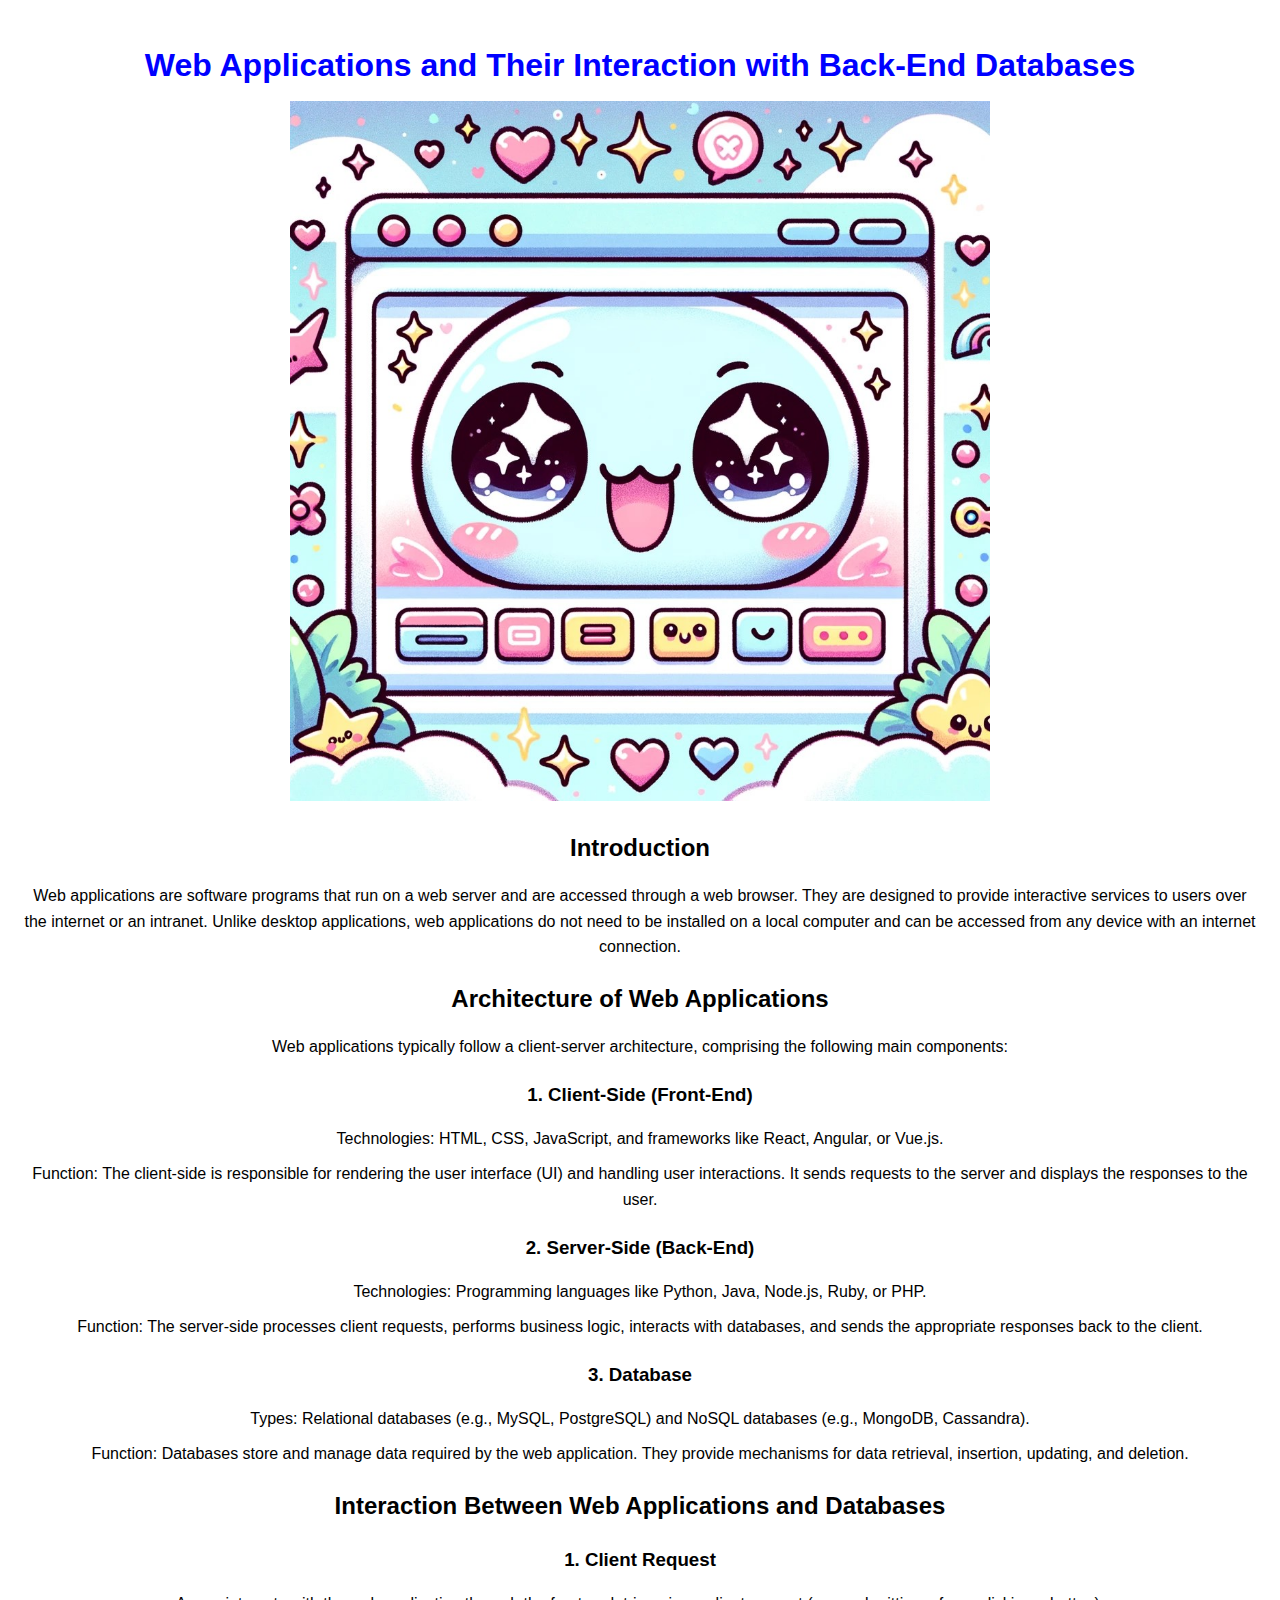
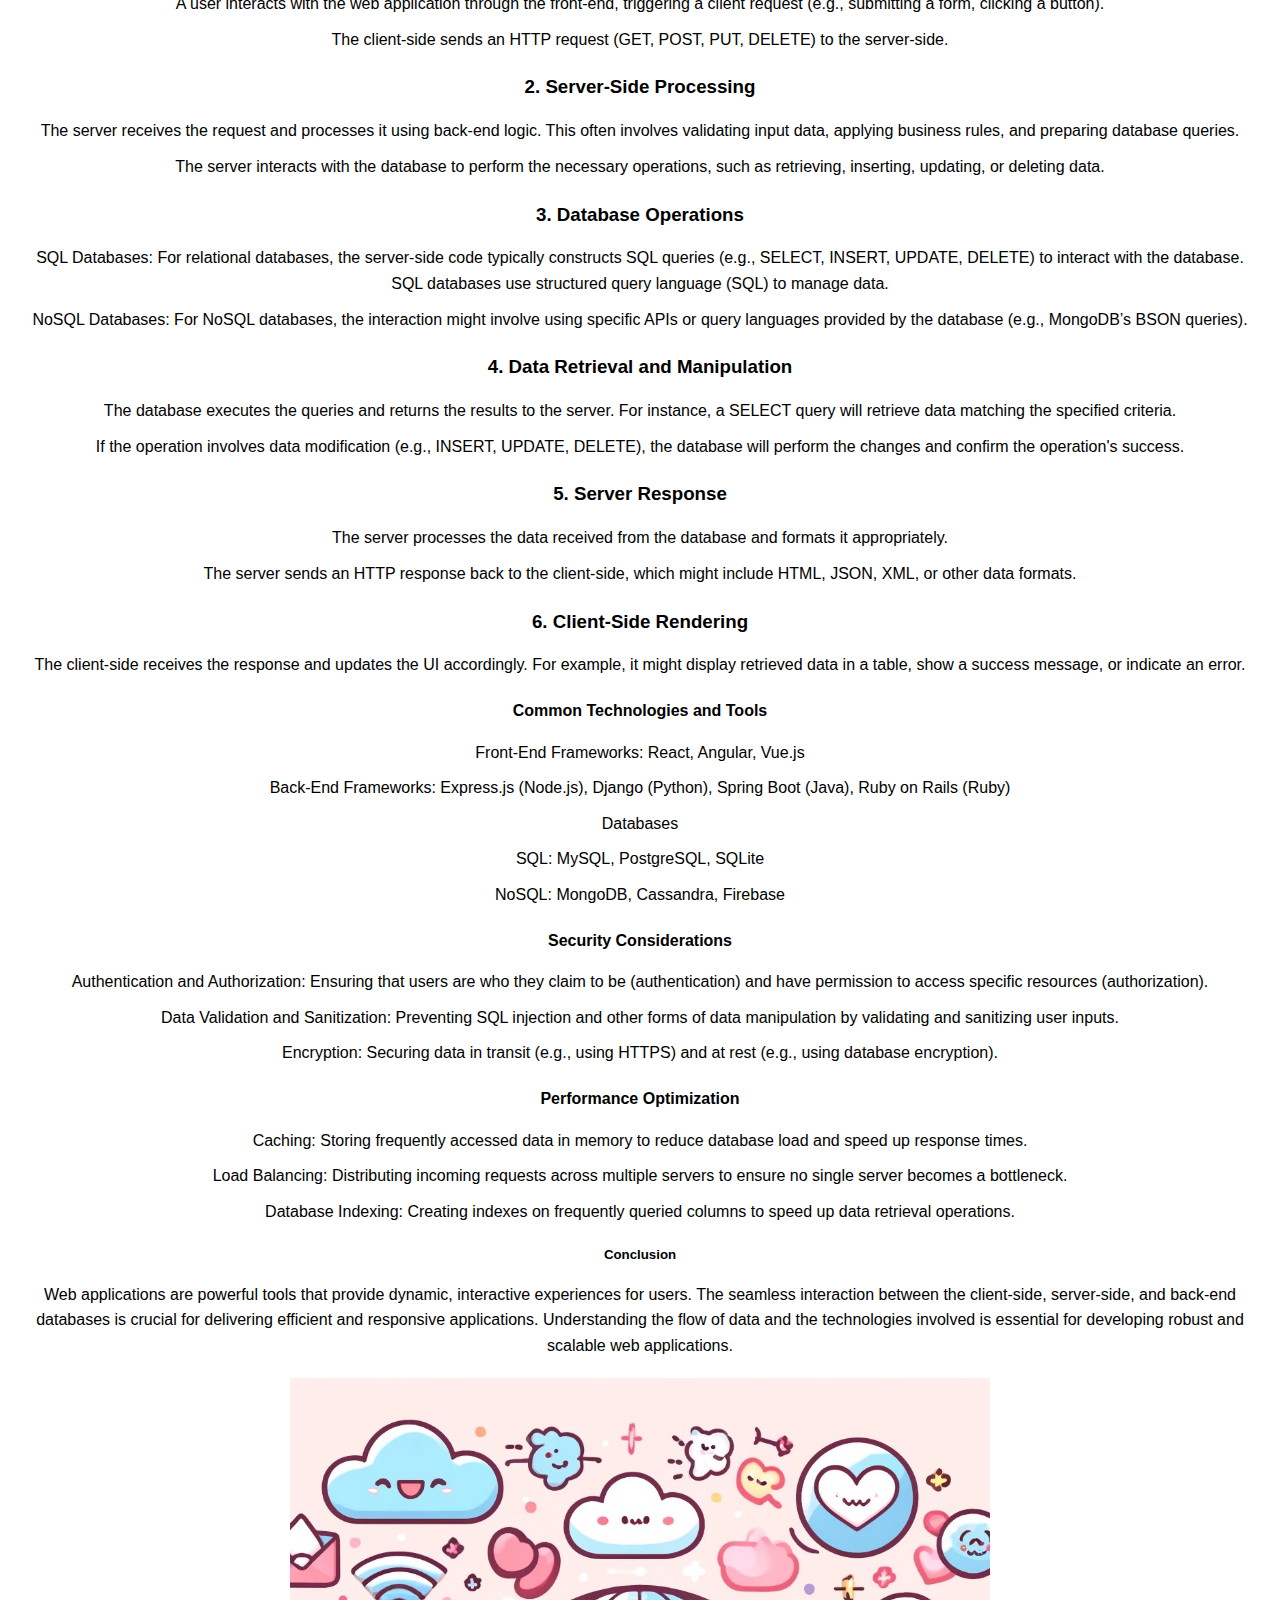
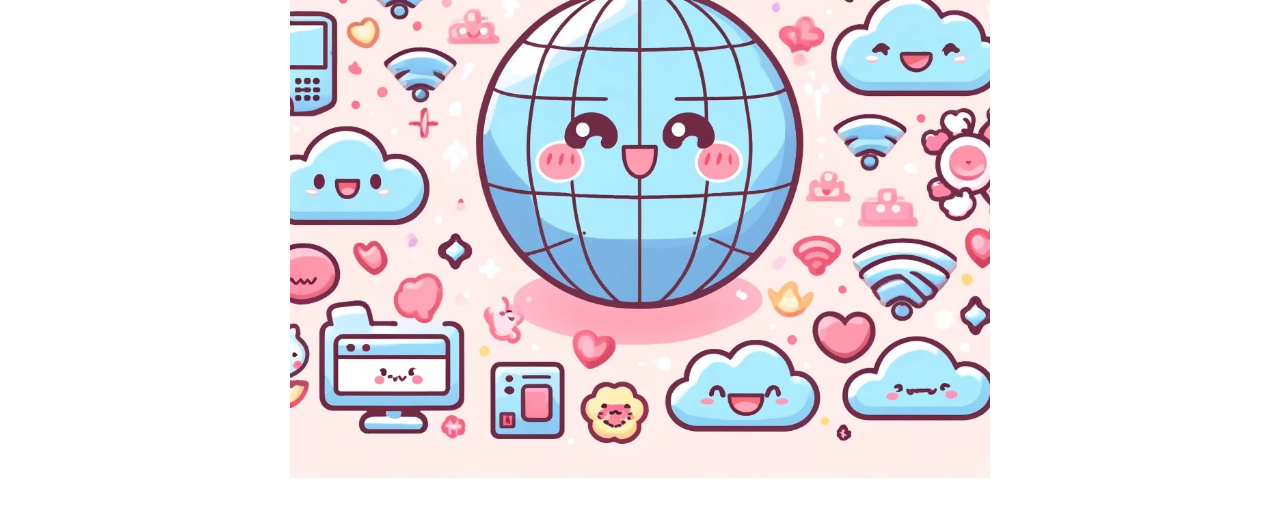
==== index.html @ d362ca99 "Update and rename alexismassign11.html to index.html" ====
<!-- This is Alexis Martinez for Assignment 1.1-->
<!DOCTYPE html>
<html lang="en">
<head> 
    <meta charset="UTF-8">
    <meta name="viewport" content="width=device-width, initial-scale=1.0">
    <link rel="stylesheet" href="alexismcssassign1.css">
    <title>Web Applications and Their Interaction with Back-End Databases</title>
</head>
<body>
    <h1 class="center-text blue-text">
        Web Applications and Their Interaction with Back-End Databases    
    </h1>
    <div class="center">
        <img src="kawaiiwebsite.jpg" alt="web page" width="700">
    </div>
    <div class="center">
        <h2>Introduction</h2>    
        <p>
            Web applications are software programs that run on a web server and are accessed through a web browser. They are designed to provide interactive services to users over the internet or an intranet. Unlike desktop applications, web applications do not need to be installed on a local computer and can be accessed from any device with an internet connection.
        </p>
        <h2>Architecture of Web Applications</h2>
        <p>
            Web applications typically follow a client-server architecture, comprising the following main components:
        </p>
        <h3>1. Client-Side (Front-End)</h3>
        <ul>
            <li>Technologies: HTML, CSS, JavaScript, and frameworks like React, Angular, or Vue.js.</li>
            <li>Function: The client-side is responsible for rendering the user interface (UI) and handling user interactions. It sends requests to the server and displays the responses to the user.</li>
        </ul>
        <h3>2. Server-Side (Back-End)</h3>
        <ul>
            <li>Technologies: Programming languages like Python, Java, Node.js, Ruby, or PHP.</li>
            <li>Function: The server-side processes client requests, performs business logic, interacts with databases, and sends the appropriate responses back to the client.</li>
        </ul>
        <h3>3. Database</h3>
        <ul>
            <li>Types: Relational databases (e.g., MySQL, PostgreSQL) and NoSQL databases (e.g., MongoDB, Cassandra).</li>
            <li>Function: Databases store and manage data required by the web application. They provide mechanisms for data retrieval, insertion, updating, and deletion.</li>
        </ul>
        <h2>Interaction Between Web Applications and Databases</h2>
        <h3>1. Client Request</h3>
        <ul>
            <li>A user interacts with the web application through the front-end, triggering a client request (e.g., submitting a form, clicking a button).</li>
            <li>The client-side sends an HTTP request (GET, POST, PUT, DELETE) to the server-side.</li>
        </ul>
        <h3>2. Server-Side Processing</h3>
        <ul>
            <li>The server receives the request and processes it using back-end logic. This often involves validating input data, applying business rules, and preparing database queries.</li>
            <li>The server interacts with the database to perform the necessary operations, such as retrieving, inserting, updating, or deleting data.</li>
        </ul>
        <h3>3. Database Operations</h3>
        <ul>
            <li>SQL Databases: For relational databases, the server-side code typically constructs SQL queries (e.g., SELECT, INSERT, UPDATE, DELETE) to interact with the database. SQL databases use structured query language (SQL) to manage data.</li>
            <li>NoSQL Databases: For NoSQL databases, the interaction might involve using specific APIs or query languages provided by the database (e.g., MongoDB’s BSON queries).</li>
        </ul>
        <h3>4. Data Retrieval and Manipulation</h3>
        <ul>
            <li>The database executes the queries and returns the results to the server. For instance, a SELECT query will retrieve data matching the specified criteria.</li>
            <li>If the operation involves data modification (e.g., INSERT, UPDATE, DELETE), the database will perform the changes and confirm the operation's success.</li>
        </ul>
        <h3>5. Server Response</h3>
        <ul>
            <li>The server processes the data received from the database and formats it appropriately.</li>
            <li>The server sends an HTTP response back to the client-side, which might include HTML, JSON, XML, or other data formats.</li>
        </ul>
        <h3>6. Client-Side Rendering</h3>
        <ul>
            <li>The client-side receives the response and updates the UI accordingly. For example, it might display retrieved data in a table, show a success message, or indicate an error.</li>
        </ul>
        <h4>Common Technologies and Tools</h4>
        <ul>
            <li>Front-End Frameworks: React, Angular, Vue.js</li>
            <li>Back-End Frameworks: Express.js (Node.js), Django (Python), Spring Boot (Java), Ruby on Rails (Ruby)</li>
            <li>Databases</li>
            <li>SQL: MySQL, PostgreSQL, SQLite</li>
            <li>NoSQL: MongoDB, Cassandra, Firebase</li>
        </ul>
        <h4>Security Considerations</h4>
        <ul>
            <li>Authentication and Authorization: Ensuring that users are who they claim to be (authentication) and have permission to access specific resources (authorization).</li>
            <li>Data Validation and Sanitization: Preventing SQL injection and other forms of data manipulation by validating and sanitizing user inputs.</li>
            <li>Encryption: Securing data in transit (e.g., using HTTPS) and at rest (e.g., using database encryption).</li>
        </ul>
        <h4>Performance Optimization</h4>
        <ul>
            <li>Caching: Storing frequently accessed data in memory to reduce database load and speed up response times.</li>
            <li>Load Balancing: Distributing incoming requests across multiple servers to ensure no single server becomes a bottleneck.</li>
            <li>Database Indexing: Creating indexes on frequently queried columns to speed up data retrieval operations.</li>
        </ul>
        <h5>Conclusion</h5>
        <p>
            Web applications are powerful tools that provide dynamic, interactive experiences for users. The seamless interaction between the client-side, server-side, and back-end databases is crucial for delivering efficient and responsive applications. Understanding the flow of data and the technologies involved is essential for developing robust and scalable web applications.
        </p>
        <img src="kawaiiinternet.jpg" alt="internet" width="700">
    </div>
</body>
</html>
---- alexismcssassign1.css ----
/* Center content */
.center {
    text-align: center;
    margin: auto;
}

/* Blue text color */
.blue-text {
    color: blue;
}

/* Center text alignment */
.center-text {
    text-align: center;
}

/* Add padding and margin for readability */
body {
    font-family: Arial, sans-serif;
    line-height: 1.6;
    padding: 20px;
    margin: 0;
}

/* Style headers */
h1, h2, h3, h4, h5 {
    margin-top: 20px;
    margin-bottom: 10px;
}

/* Style paragraphs */
p {
    margin-bottom: 20px;
}

/* Style lists */
ul {
    list-style-type: none;
    padding-left: 0;
}

ul li {
    margin-bottom: 10px;
}
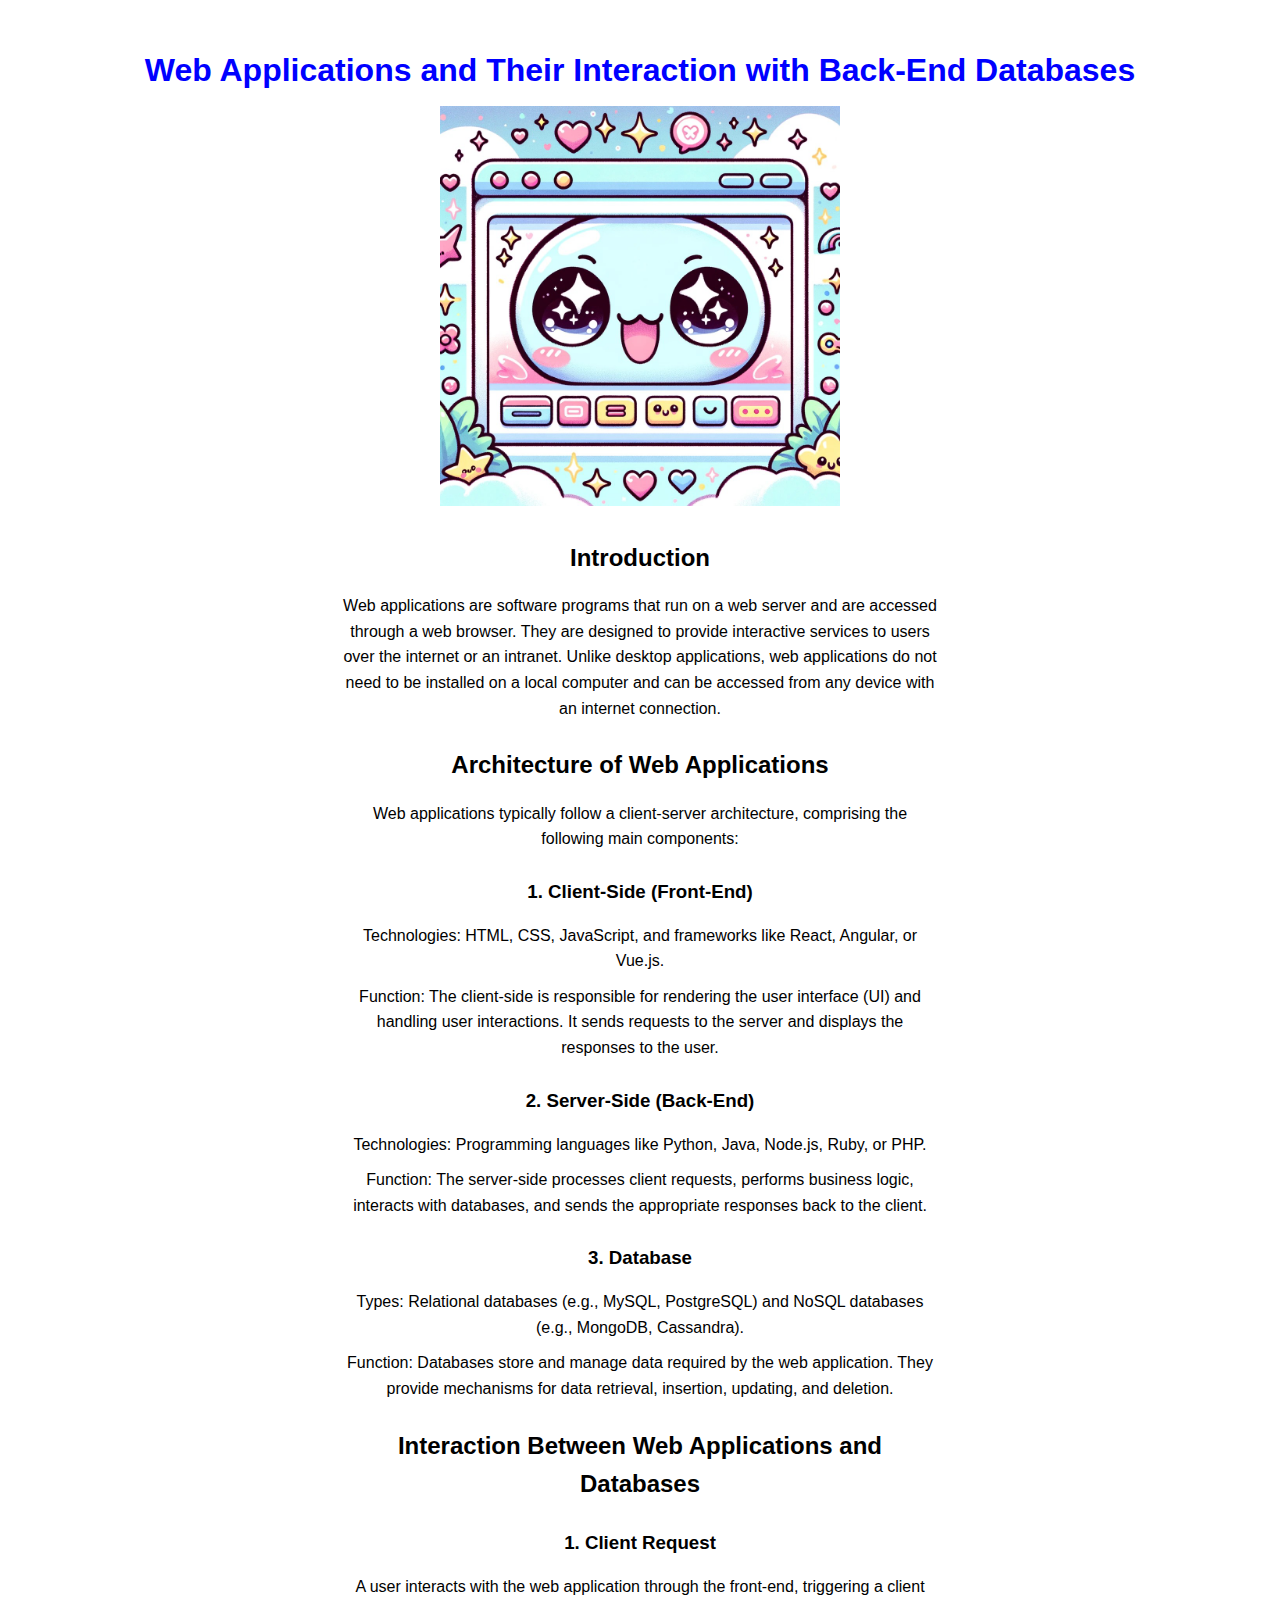
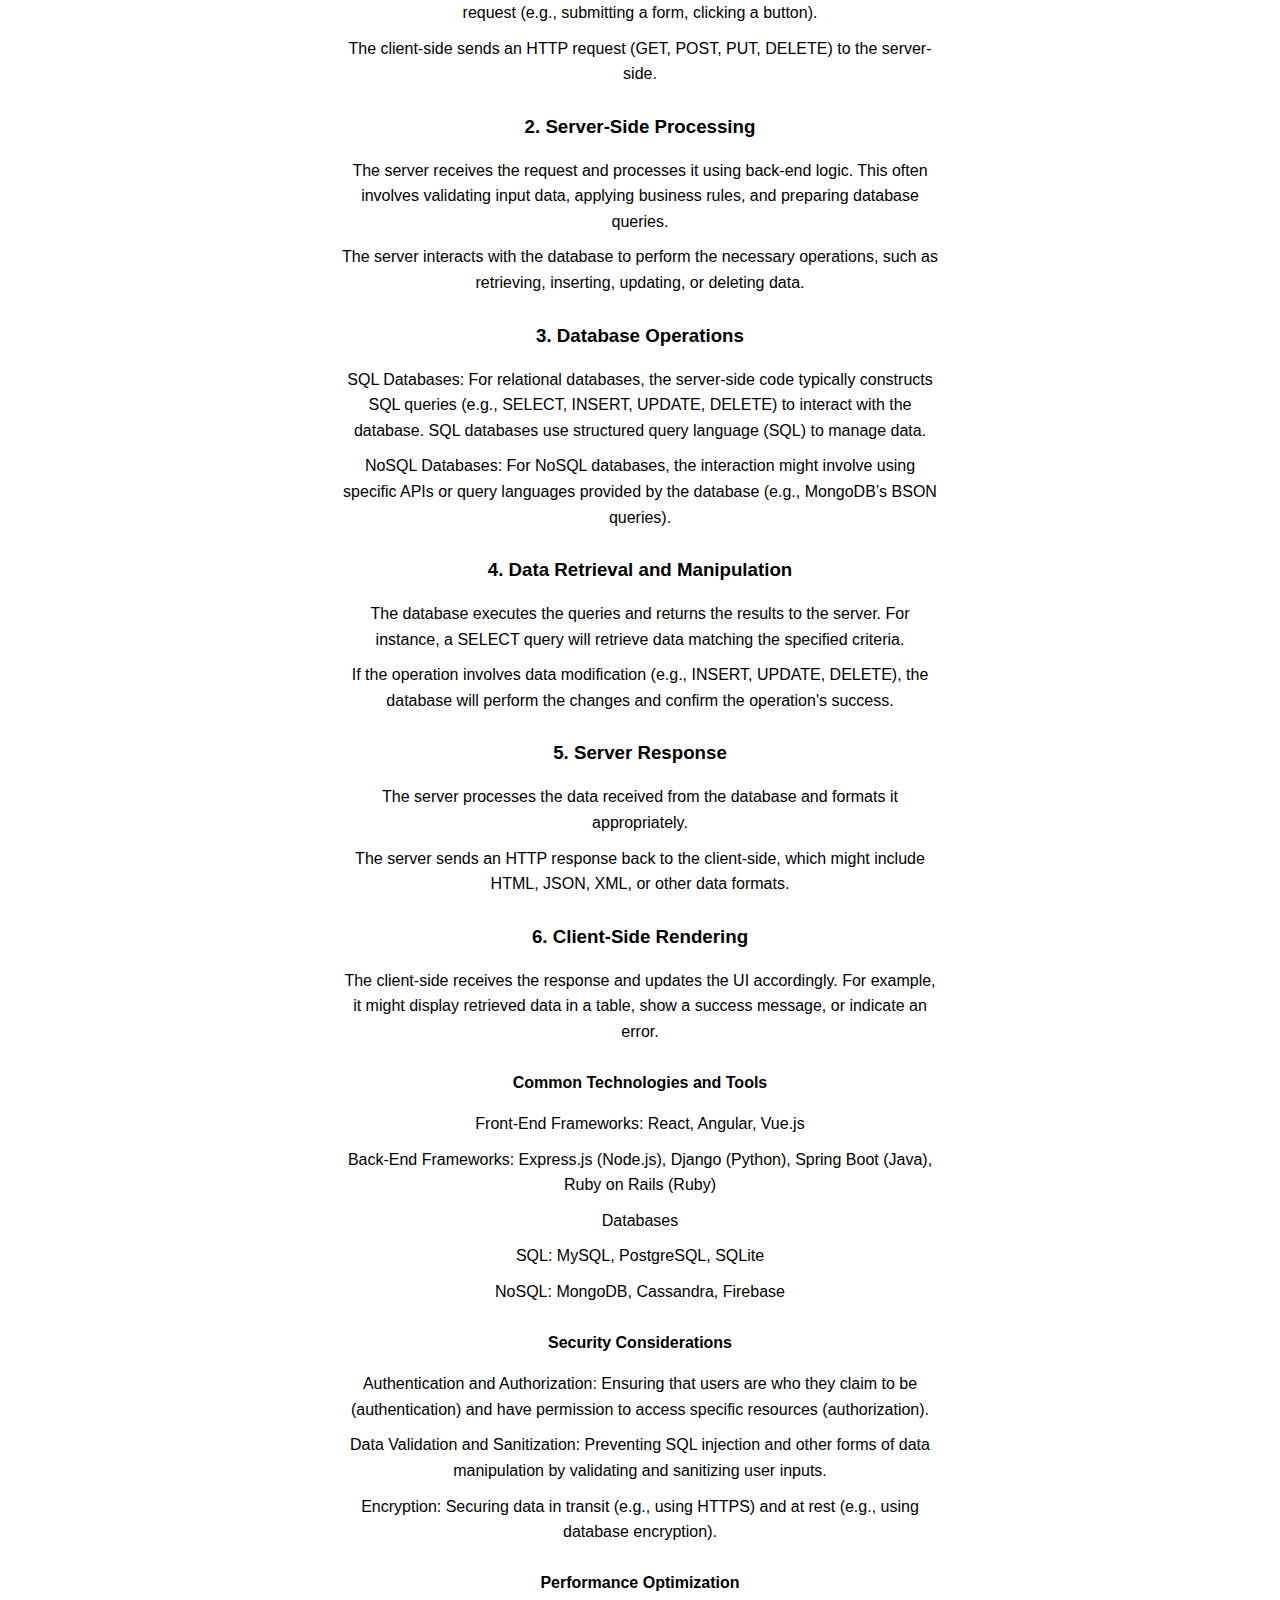
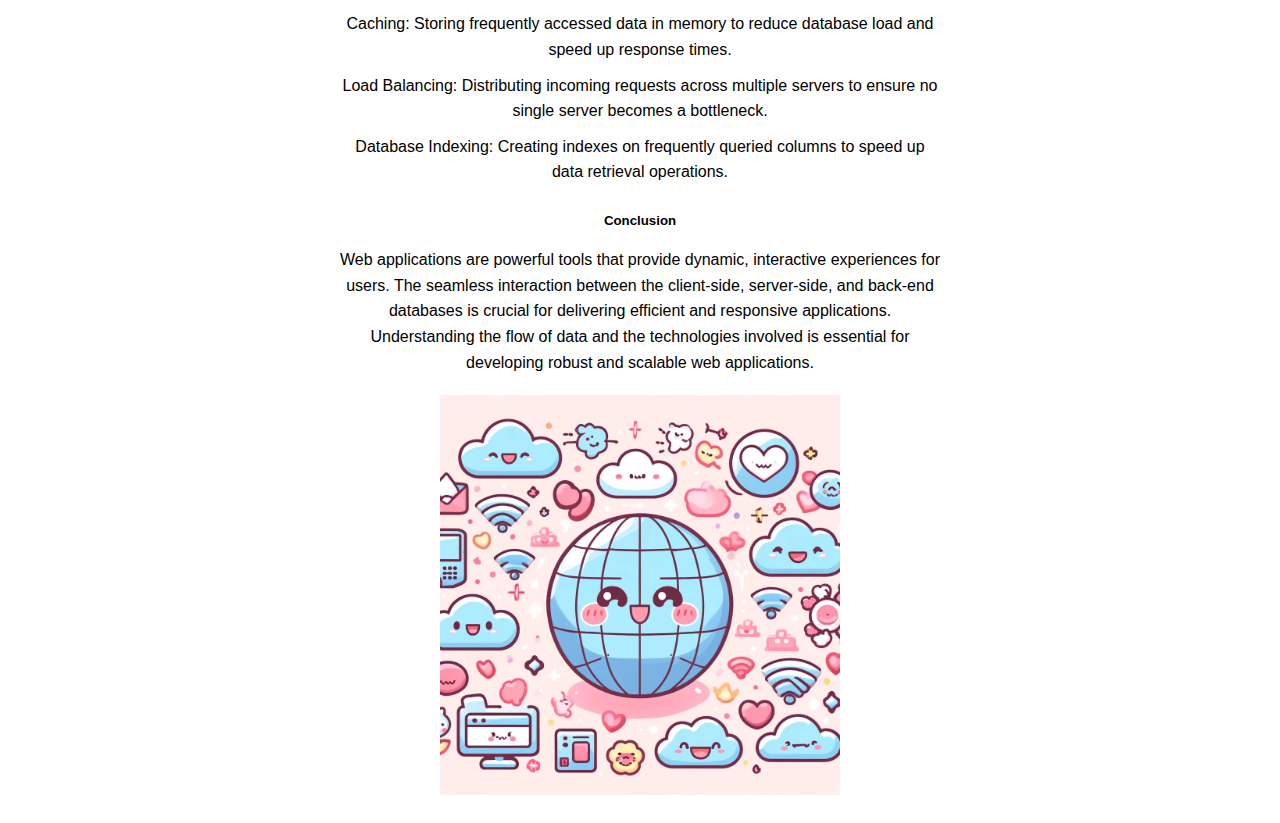
==== commit 63c20ec0: "Update index.html" ====
--- a/index.html
+++ b/index.html
@@ -2,6 +2,7 @@
 <!DOCTYPE html>
 <html lang="en">
 <head> 
+    <!-- Website helpful info-->
     <meta charset="UTF-8">
     <meta name="viewport" content="width=device-width, initial-scale=1.0">
     <link rel="stylesheet" href="alexismcssassign1.css">
@@ -12,9 +13,11 @@
         Web Applications and Their Interaction with Back-End Databases    
     </h1>
     <div class="center">
+        <!-- 1st image-->
         <img src="kawaiiwebsite.jpg" alt="web page" width="700">
     </div>
     <div class="center">
+        <!-- For now I go down in header size to resemble the subsection so I use h2 through h5 and h6 for the conclusion specifically is what I found most fitting.-->
         <h2>Introduction</h2>    
         <p>
             Web applications are software programs that run on a web server and are accessed through a web browser. They are designed to provide interactive services to users over the internet or an intranet. Unlike desktop applications, web applications do not need to be installed on a local computer and can be accessed from any device with an internet connection.
@@ -25,6 +28,7 @@
         </p>
         <h3>1. Client-Side (Front-End)</h3>
         <ul>
+            <!-- I found the ul to li combination most fitting and I copy this style throughout my large list-->
             <li>Technologies: HTML, CSS, JavaScript, and frameworks like React, Angular, or Vue.js.</li>
             <li>Function: The client-side is responsible for rendering the user interface (UI) and handling user interactions. It sends requests to the server and displays the responses to the user.</li>
         </ul>
@@ -92,6 +96,7 @@
         <p>
             Web applications are powerful tools that provide dynamic, interactive experiences for users. The seamless interaction between the client-side, server-side, and back-end databases is crucial for delivering efficient and responsive applications. Understanding the flow of data and the technologies involved is essential for developing robust and scalable web applications.
         </p>
+        <!-- 2nd image-->
         <img src="kawaiiinternet.jpg" alt="internet" width="700">
     </div>
 </body>
--- a/alexismcssassign1.css
+++ b/alexismcssassign1.css
@@ -2,6 +2,7 @@
 .center {
     text-align: center;
     margin: auto;
+    width:clamp(200px,50%,600px);
 }
 
 /* Blue text color */
@@ -24,7 +25,7 @@
 
 /* Style headers */
 h1, h2, h3, h4, h5 {
-    margin-top: 20px;
+    margin-top: 25px;
     margin-bottom: 10px;
 }
 
@@ -38,7 +39,12 @@
     list-style-type: none;
     padding-left: 0;
 }
-
+/* Style lists items */
 ul li {
     margin-bottom: 10px;
 }
+/* Style for images */
+img {
+    width:clamp(400px,50%,1500px);
+
+}
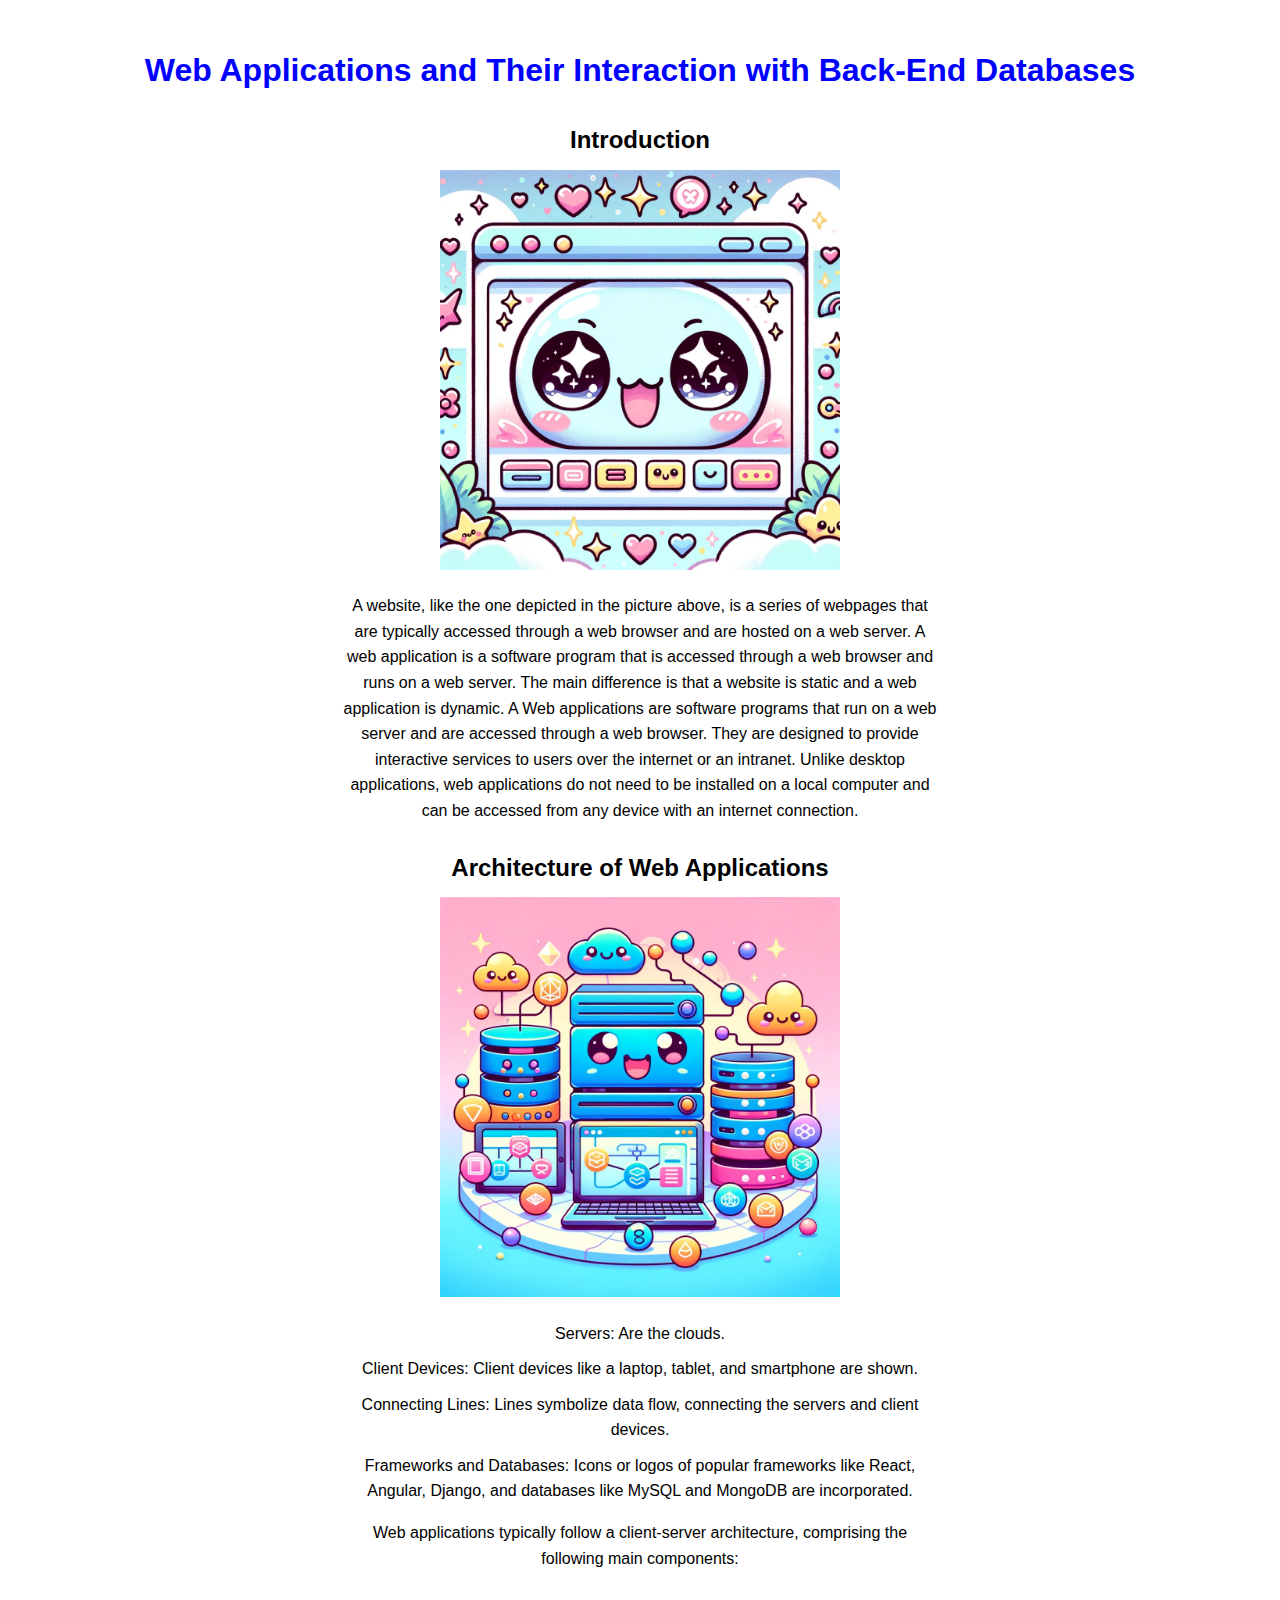
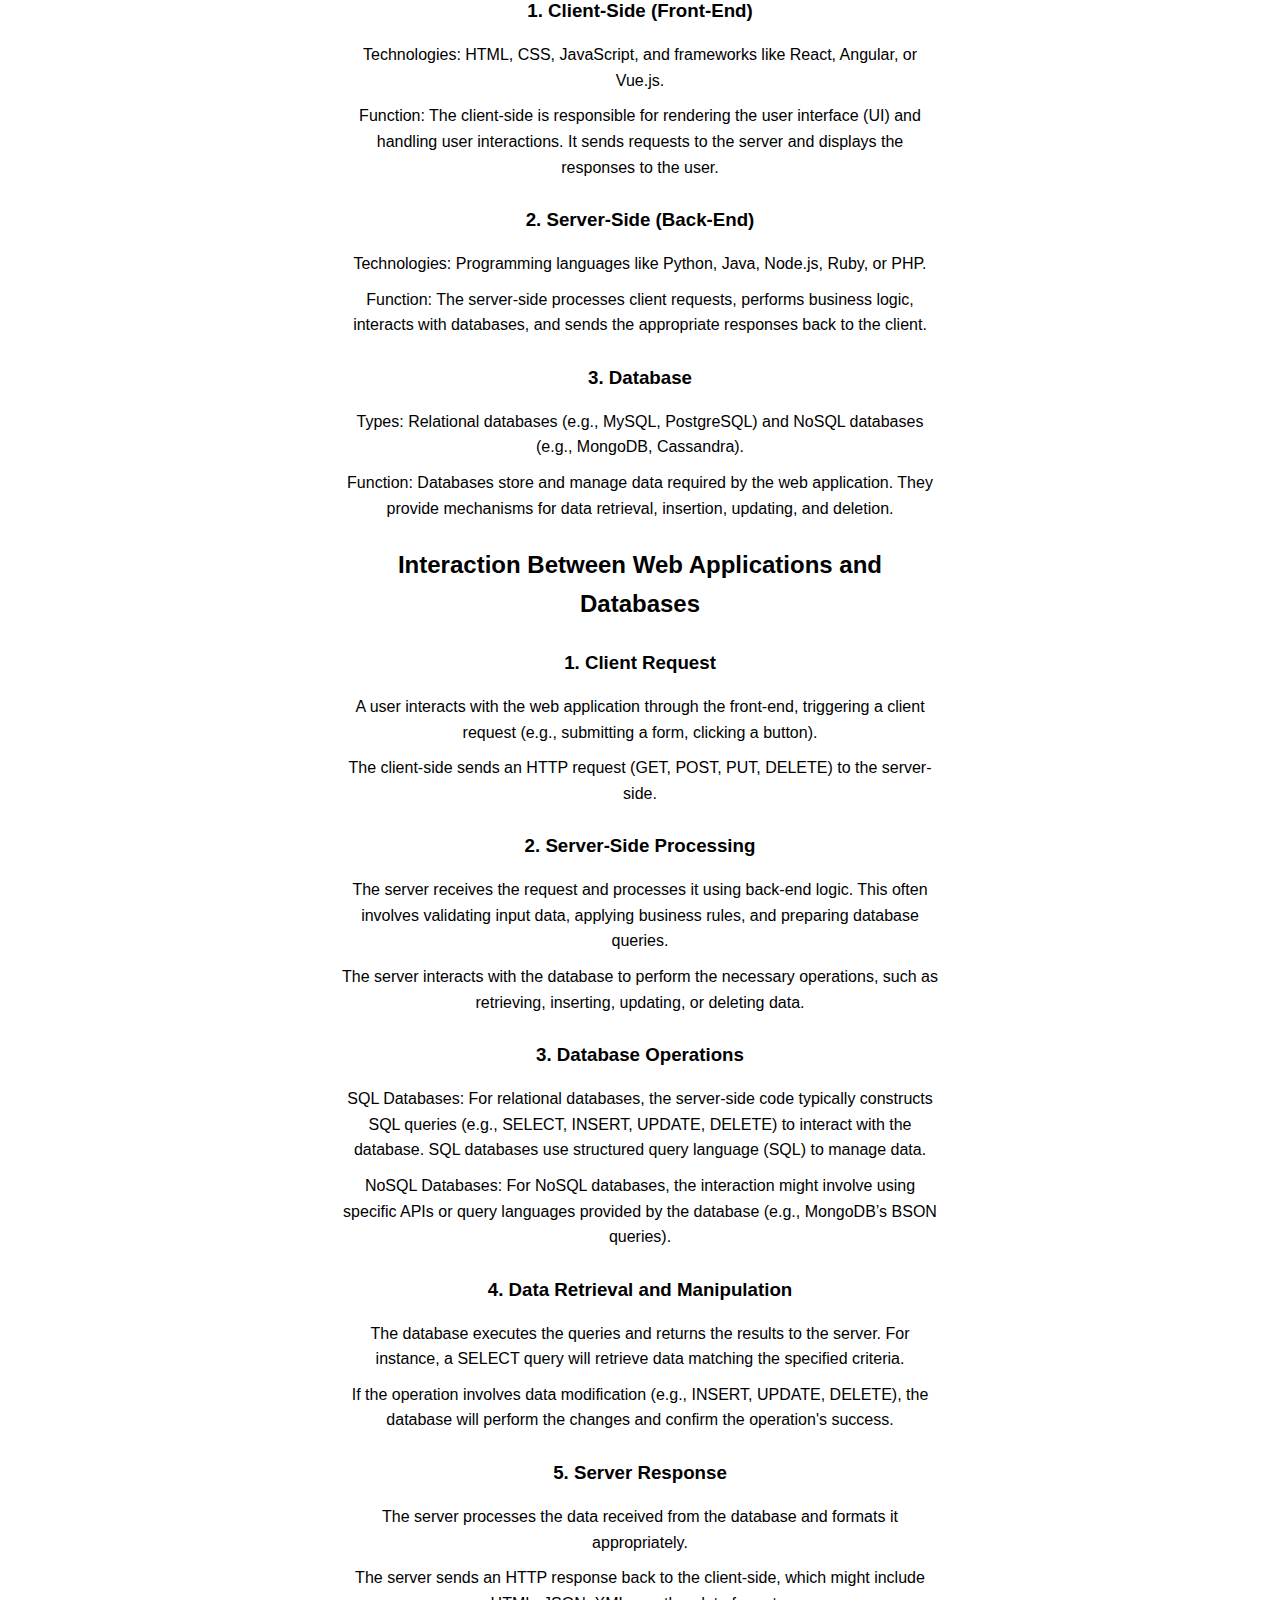
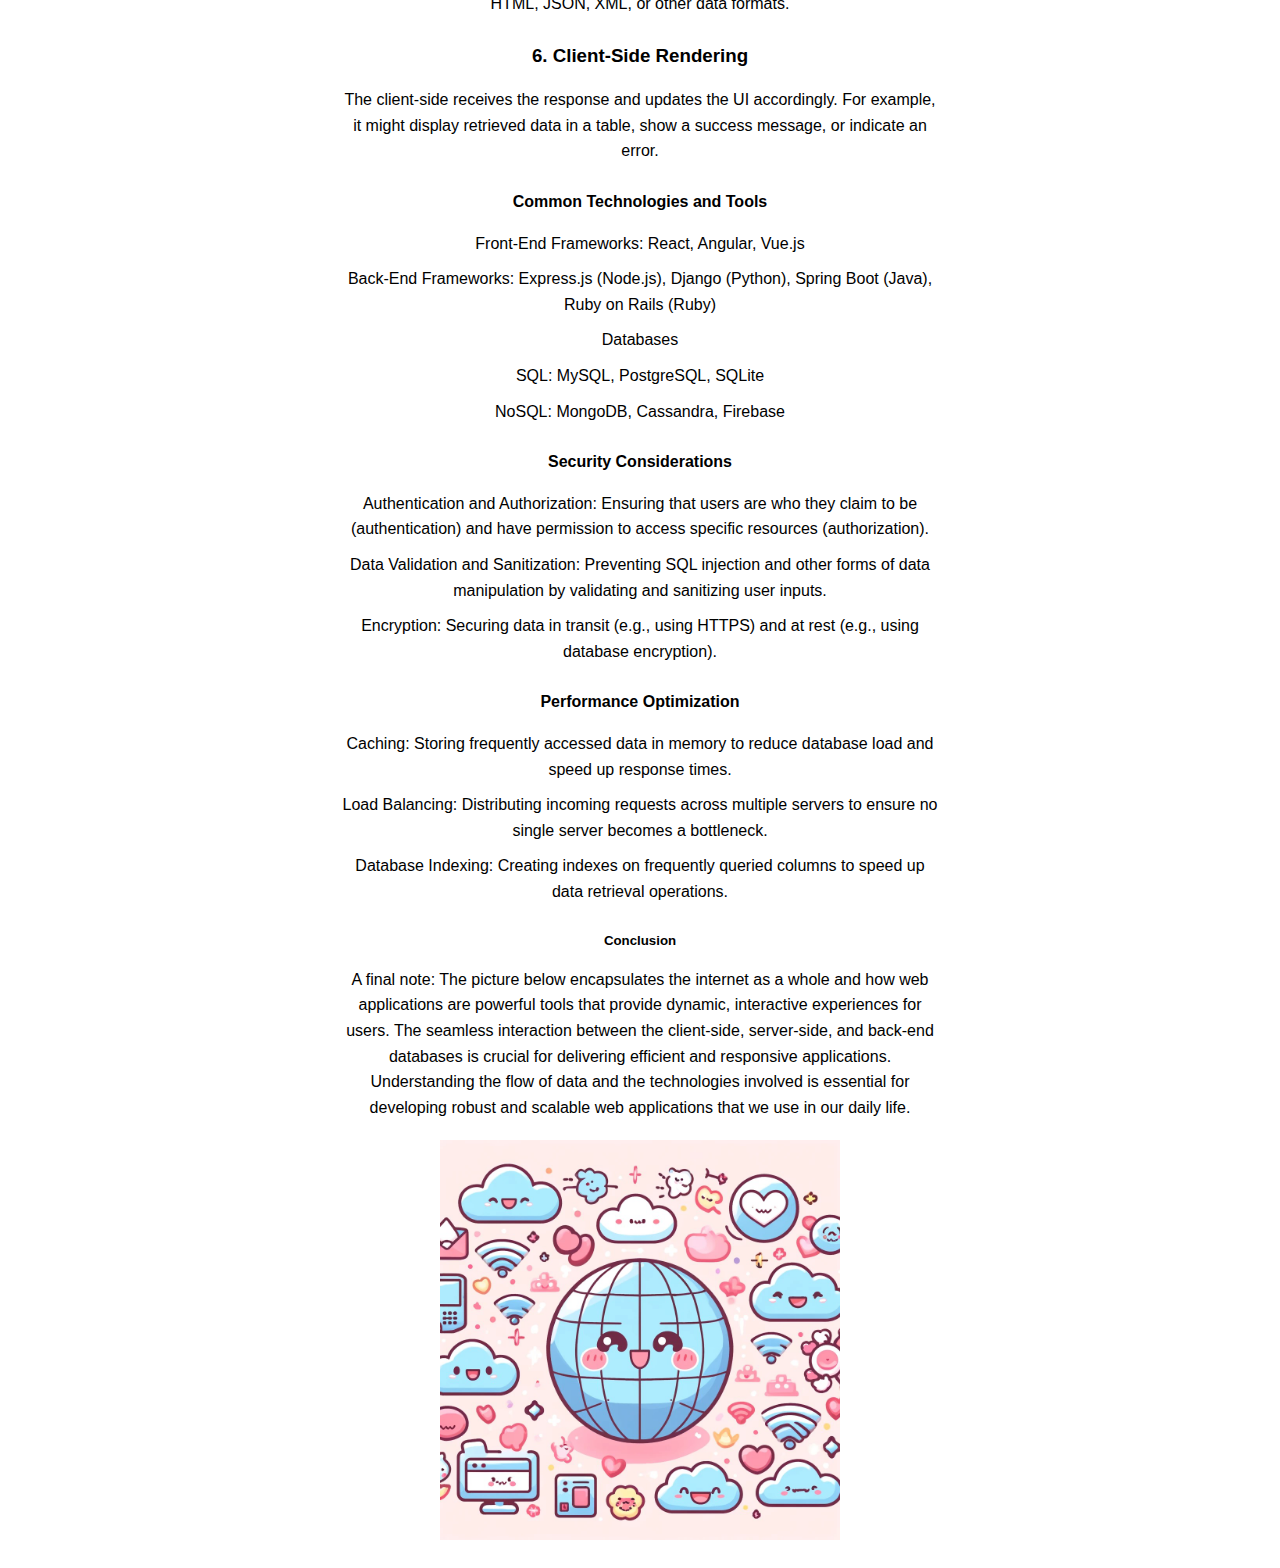
==== commit c91078b5: "Update index.html" ====
--- a/index.html
+++ b/index.html
@@ -13,16 +13,26 @@
         Web Applications and Their Interaction with Back-End Databases    
     </h1>
     <div class="center">
-        <!-- 1st image-->
-        <img src="kawaiiwebsite.jpg" alt="web page" width="700">
     </div>
     <div class="center">
         <!-- For now I go down in header size to resemble the subsection so I use h2 through h5 and h6 for the conclusion specifically is what I found most fitting.-->
-        <h2>Introduction</h2>    
+        <h2>Introduction</h2>
+        <!-- 1st image-->
+        <img src="kawaiiwebsite.jpg" alt="web page" width="700">
         <p>
-            Web applications are software programs that run on a web server and are accessed through a web browser. They are designed to provide interactive services to users over the internet or an intranet. Unlike desktop applications, web applications do not need to be installed on a local computer and can be accessed from any device with an internet connection.
+            A website, like the one depicted in the picture above, is a series of webpages that are typically accessed through a web browser and are hosted on a web server. A web application is a software program that is accessed through a web browser and runs on a web server. The main difference is that a website is static and a web application is dynamic. A Web applications are software programs that run on a web server and are accessed through a web browser. They are designed to provide interactive services to users over the internet or an intranet. Unlike desktop applications, web applications do not need to be installed on a local computer and can be accessed from any device with an internet connection.
         </p>
         <h2>Architecture of Web Applications</h2>
+        <!-- I want a little diagram to display the architecture before we begin covering the detaims-->
+        <!-- 2nd image-->
+
+        <img src="back end description.jpg" alt="back end" width="700">
+        <ul>
+            <li>Servers: Are the clouds.</li>
+            <li>Client Devices: Client devices like a laptop, tablet, and smartphone are shown.</li>
+            <li>Connecting Lines: Lines symbolize data flow, connecting the servers and client devices.</li>
+            <li>Frameworks and Databases: Icons or logos of popular frameworks like React, Angular, Django, and databases like MySQL and MongoDB are incorporated.</li>
+        </ul>
         <p>
             Web applications typically follow a client-server architecture, comprising the following main components:
         </p>
@@ -94,9 +104,9 @@
         </ul>
         <h5>Conclusion</h5>
         <p>
-            Web applications are powerful tools that provide dynamic, interactive experiences for users. The seamless interaction between the client-side, server-side, and back-end databases is crucial for delivering efficient and responsive applications. Understanding the flow of data and the technologies involved is essential for developing robust and scalable web applications.
+            A final note: The picture below encapsulates the internet as a whole and how web applications are powerful tools that provide dynamic, interactive experiences for users. The seamless interaction between the client-side, server-side, and back-end databases is crucial for delivering efficient and responsive applications. Understanding the flow of data and the technologies involved is essential for developing robust and scalable web applications that we use in our daily life.
         </p>
-        <!-- 2nd image-->
+        <!-- 3rd image-->
         <img src="kawaiiinternet.jpg" alt="internet" width="700">
     </div>
 </body>
--- a/alexismcssassign1.css
+++ b/alexismcssassign1.css
@@ -46,5 +46,5 @@
 /* Style for images */
 img {
     width:clamp(400px,50%,1500px);
-
+/* I wanted to keep everything as snug as possible . */
 }
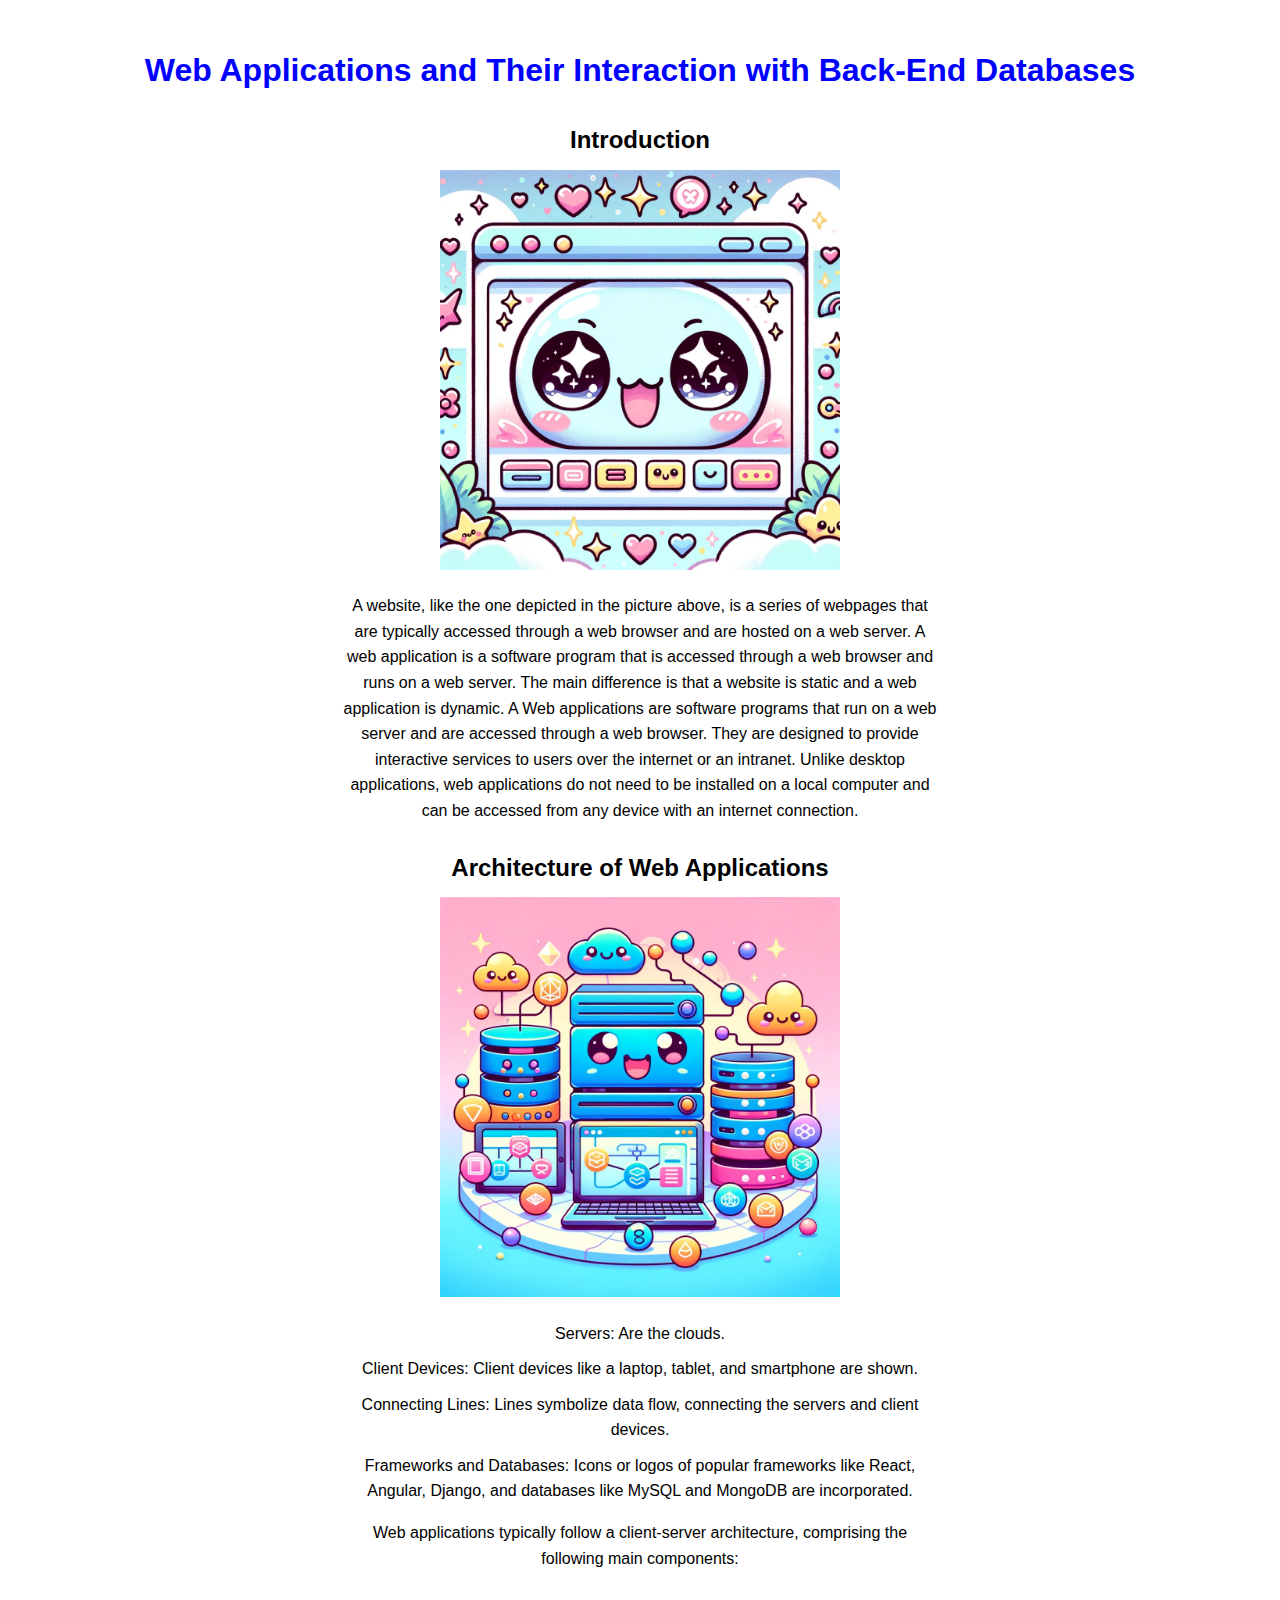
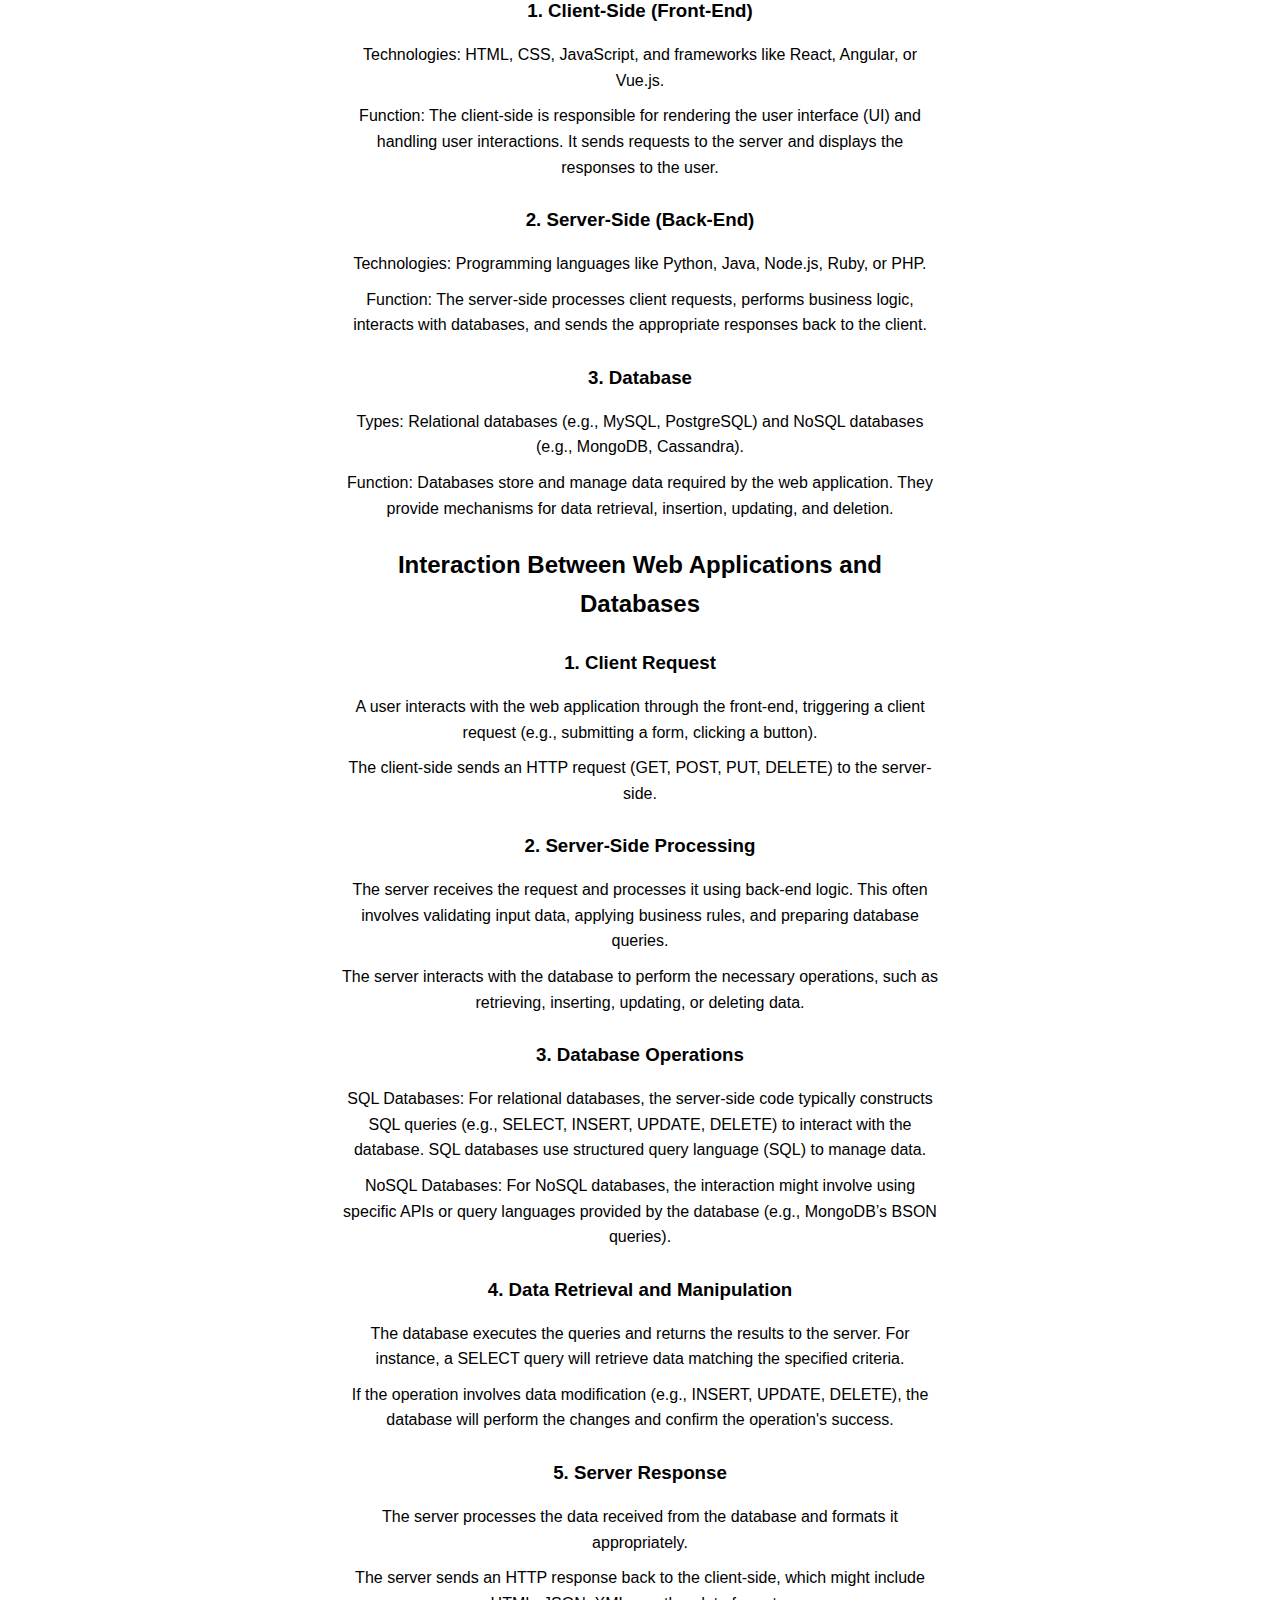
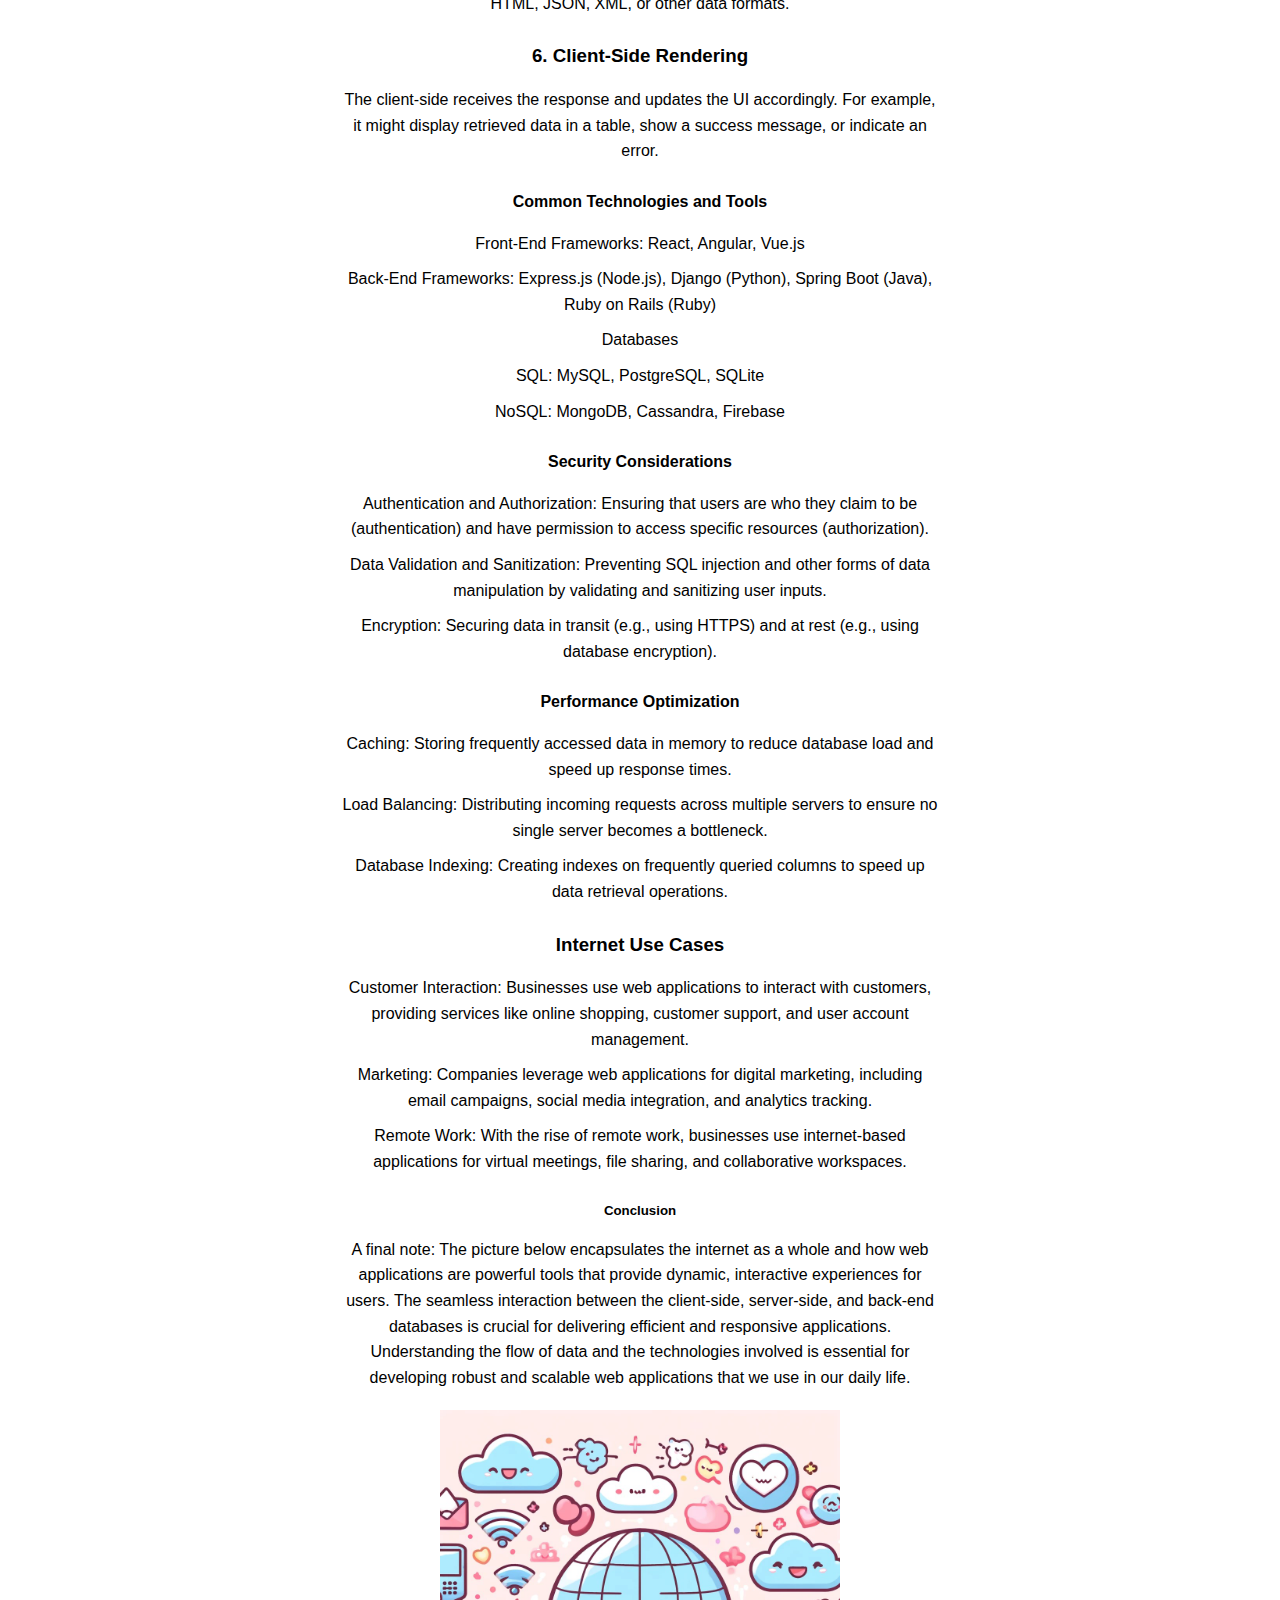
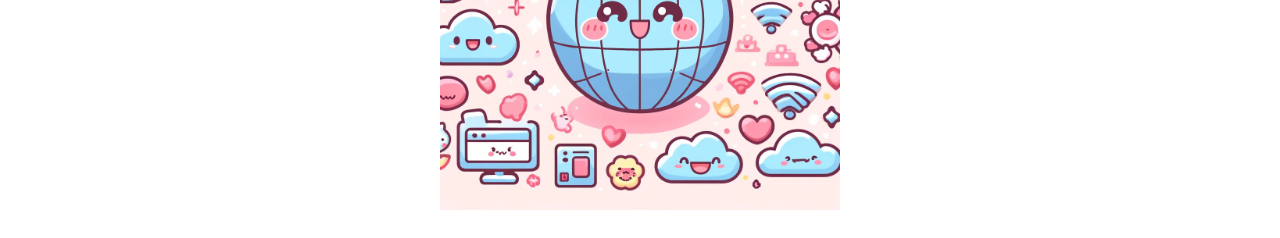
==== commit df9e0da6: "Update index.html" ====
--- a/index.html
+++ b/index.html
@@ -102,6 +102,12 @@
             <li>Load Balancing: Distributing incoming requests across multiple servers to ensure no single server becomes a bottleneck.</li>
             <li>Database Indexing: Creating indexes on frequently queried columns to speed up data retrieval operations.</li>
         </ul>
+        <h3>Internet Use Cases</h5>
+        <ul>
+            <li>Customer Interaction: Businesses use web applications to interact with customers, providing services like online shopping, customer support, and user account management.</li>
+            <li>Marketing: Companies leverage web applications for digital marketing, including email campaigns, social media integration, and analytics tracking.</li>
+            <li>Remote Work: With the rise of remote work, businesses use internet-based applications for virtual meetings, file sharing, and collaborative workspaces.</li>
+        </ul>
         <h5>Conclusion</h5>
         <p>
             A final note: The picture below encapsulates the internet as a whole and how web applications are powerful tools that provide dynamic, interactive experiences for users. The seamless interaction between the client-side, server-side, and back-end databases is crucial for delivering efficient and responsive applications. Understanding the flow of data and the technologies involved is essential for developing robust and scalable web applications that we use in our daily life.
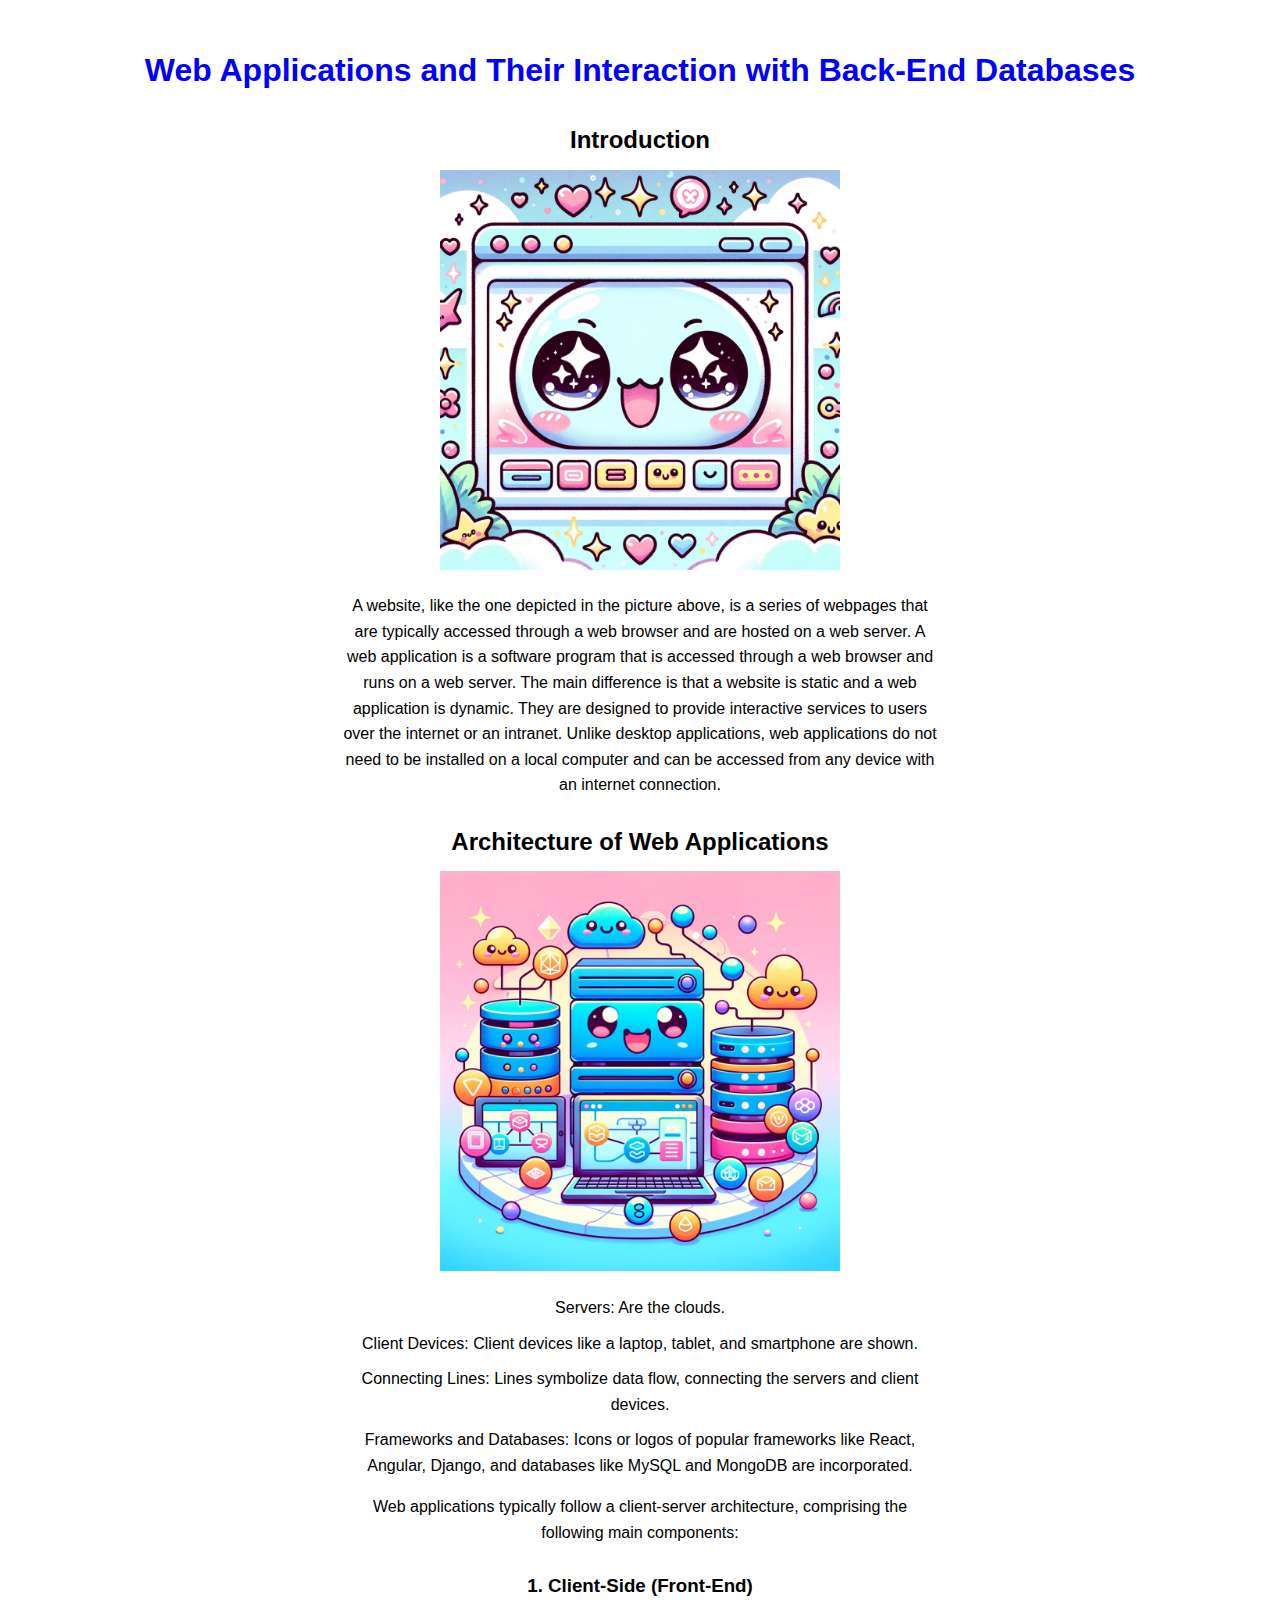
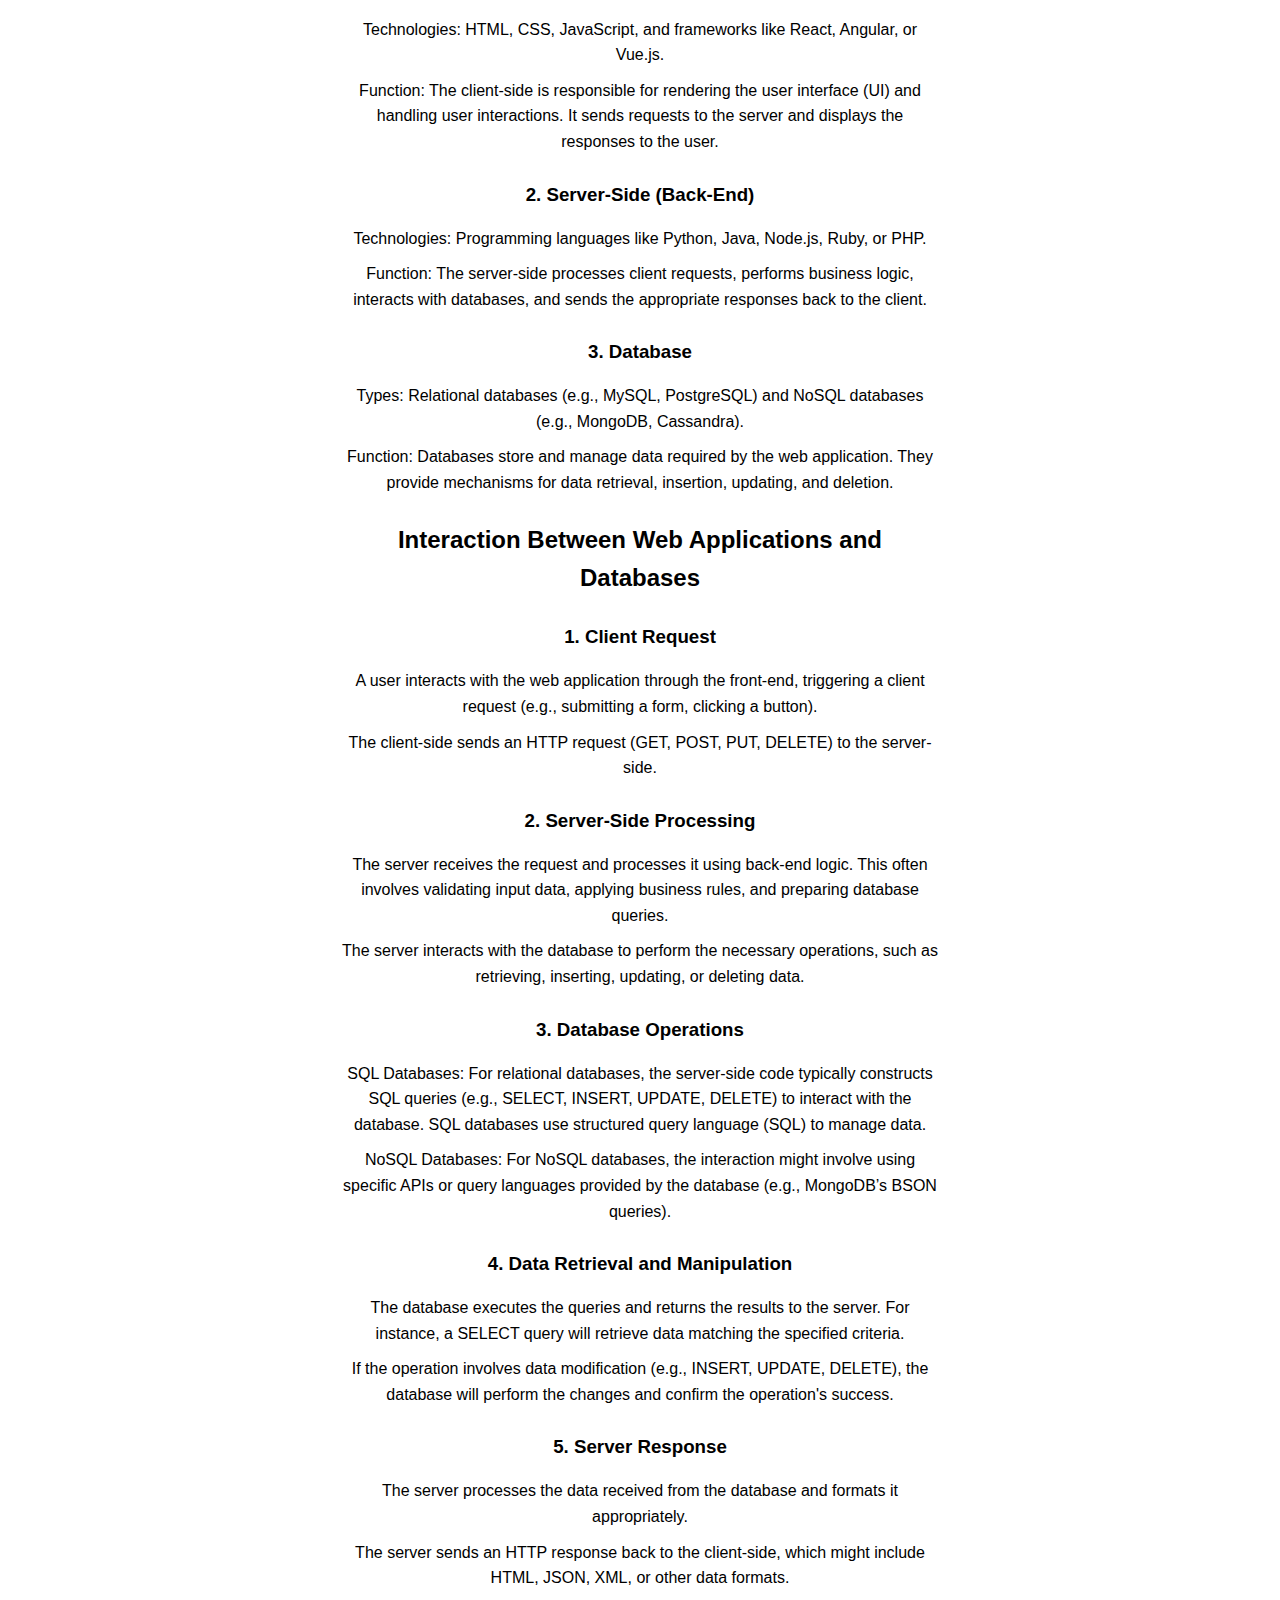
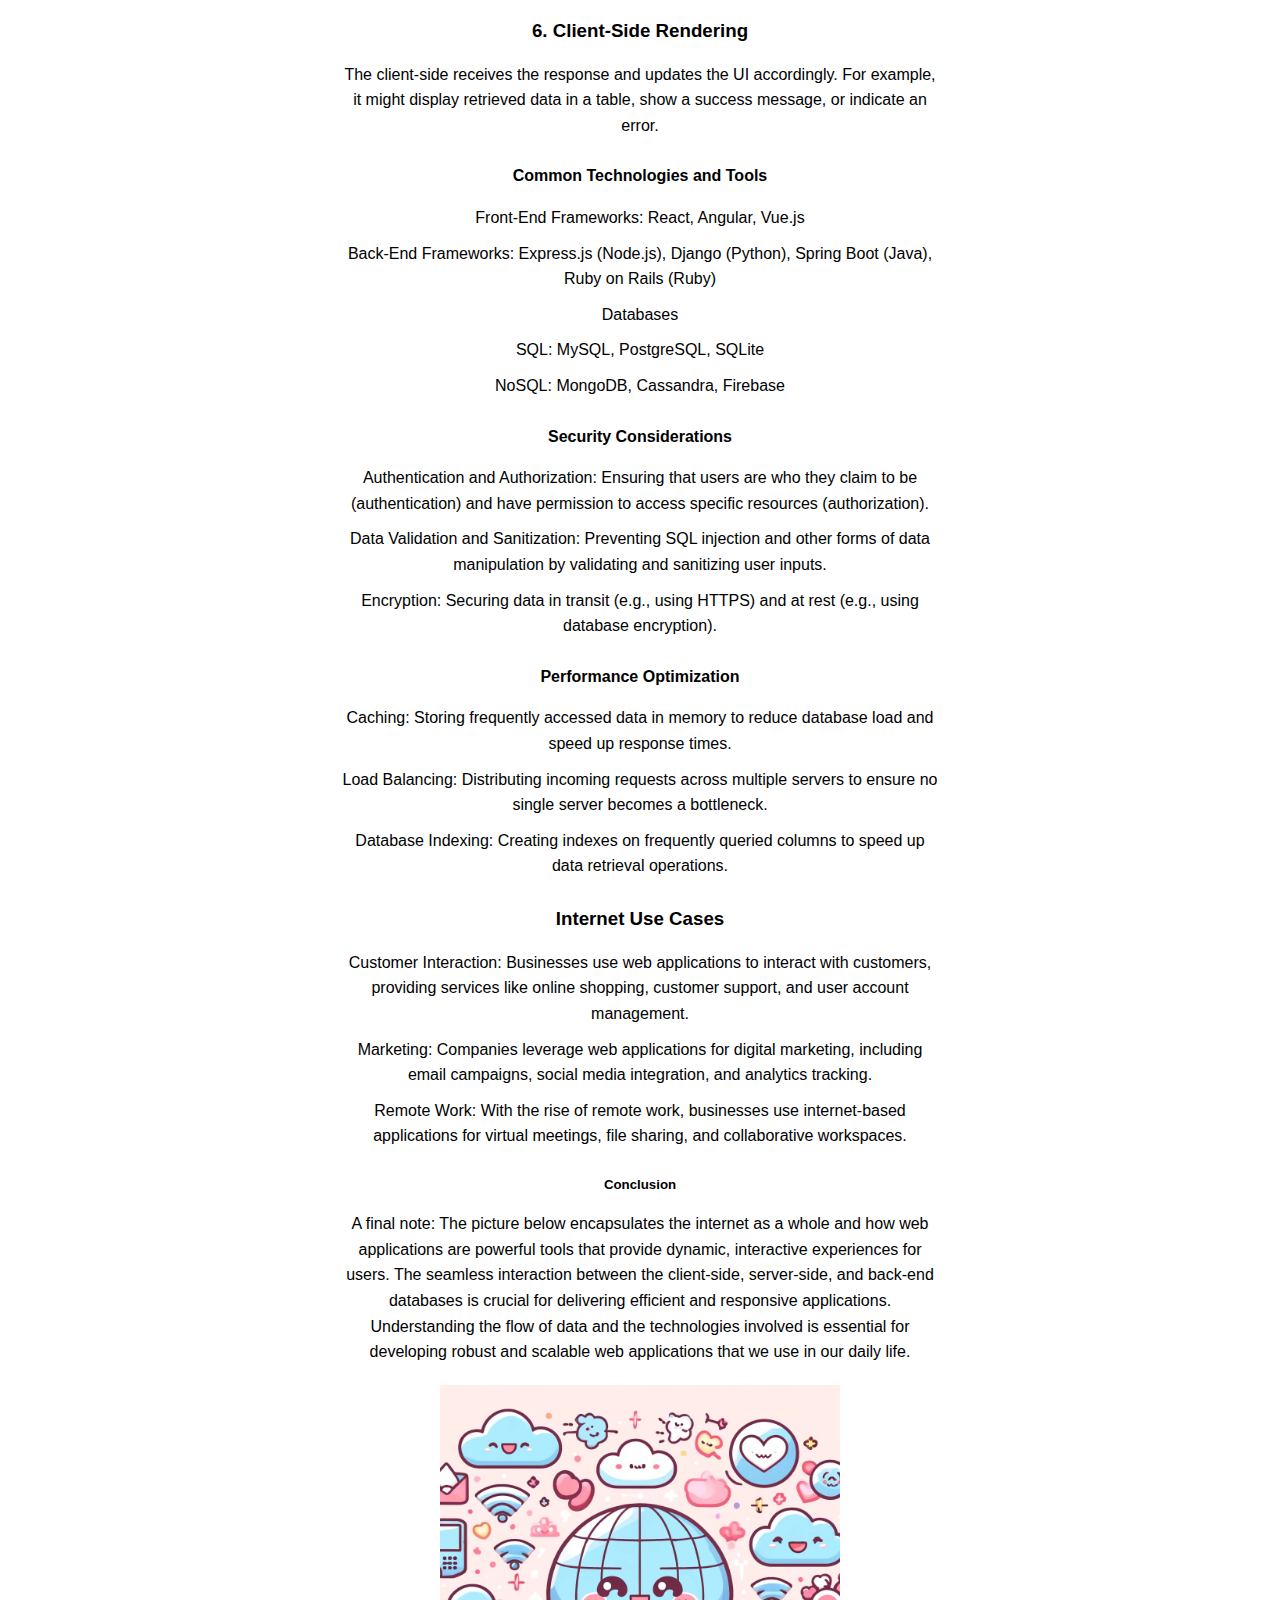
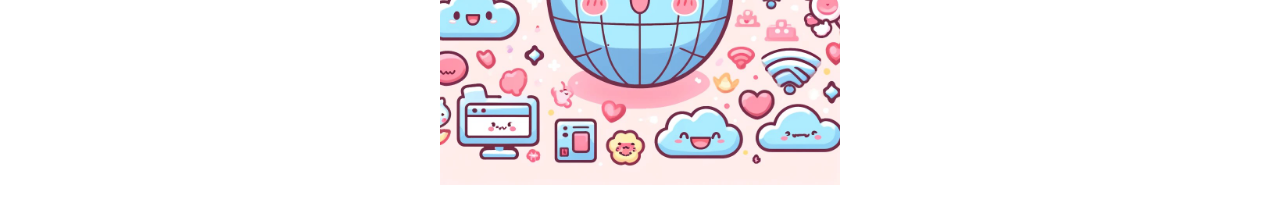
==== commit 96cded8d: "Update index.html" ====
--- a/index.html
+++ b/index.html
@@ -20,7 +20,7 @@
         <!-- 1st image-->
         <img src="kawaiiwebsite.jpg" alt="web page" width="700">
         <p>
-            A website, like the one depicted in the picture above, is a series of webpages that are typically accessed through a web browser and are hosted on a web server. A web application is a software program that is accessed through a web browser and runs on a web server. The main difference is that a website is static and a web application is dynamic. A Web applications are software programs that run on a web server and are accessed through a web browser. They are designed to provide interactive services to users over the internet or an intranet. Unlike desktop applications, web applications do not need to be installed on a local computer and can be accessed from any device with an internet connection.
+            A website, like the one depicted in the picture above, is a series of webpages that are typically accessed through a web browser and are hosted on a web server. A web application is a software program that is accessed through a web browser and runs on a web server. The main difference is that a website is static and a web application is dynamic. They are designed to provide interactive services to users over the internet or an intranet. Unlike desktop applications, web applications do not need to be installed on a local computer and can be accessed from any device with an internet connection.
         </p>
         <h2>Architecture of Web Applications</h2>
         <!-- I want a little diagram to display the architecture before we begin covering the detaims-->
